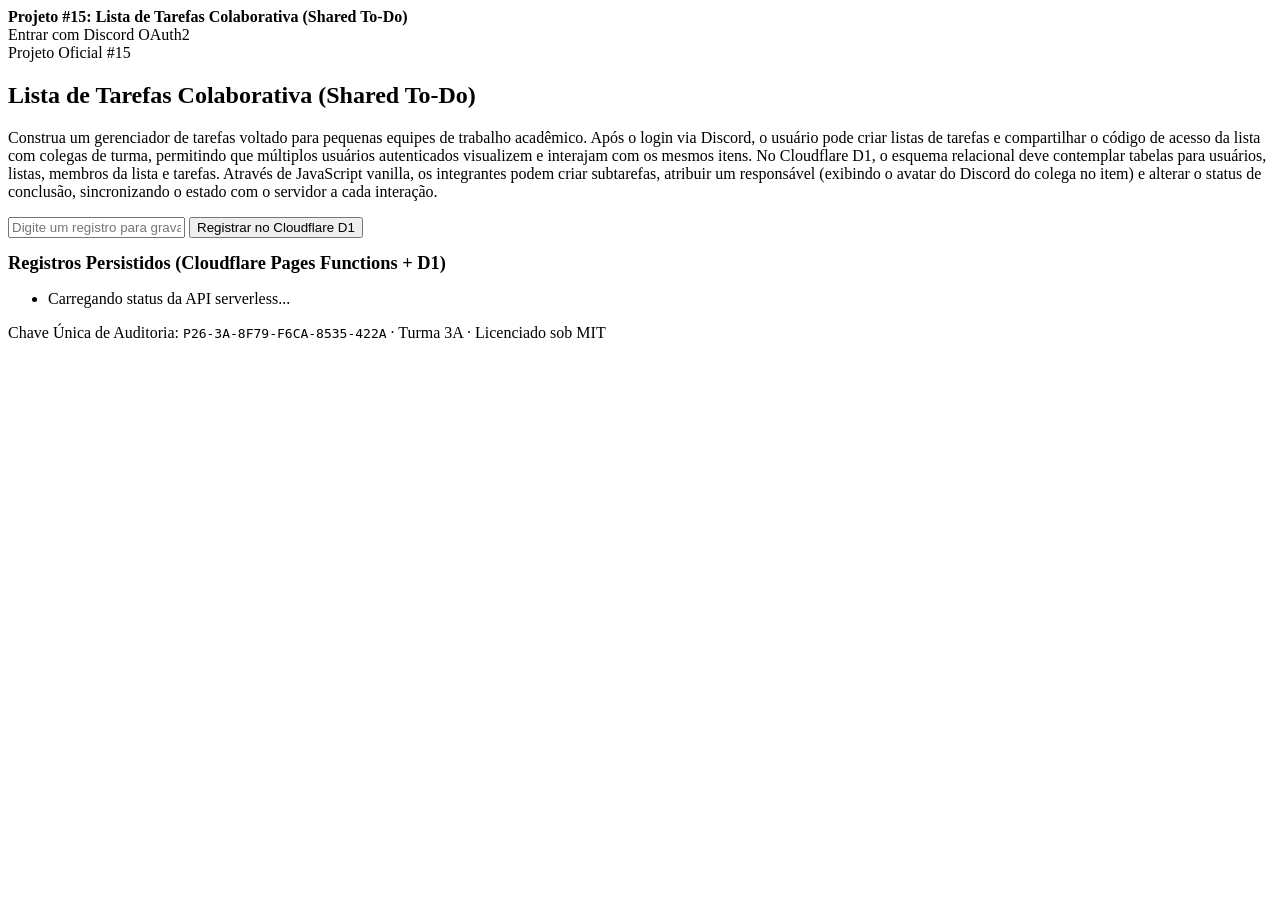
==== P26-3A-8F79-F6CA-8535-422A/public/index.html @ d95048e1 "Estrutura inicial P26-3A-8F79-F6CA-8535-422A: agentes, skills e Ponytail Co-Authored-By: Claude Opus" ====
<!doctype html>
<html lang="pt-BR">
<head>
  <meta charset="utf-8">
  <meta name="viewport" content="width=device-width, initial-scale=1">
  <title>Projeto #15 — P26-3A-8F79-F6CA-8535-422A</title>
  <link rel="stylesheet" href="/styles.css">
</head>
<body>
  <header class="topbar">
    <div class="topbar-inner">
      <div>
        <strong>Projeto #15: Lista de Tarefas Colaborativa (Shared To-Do)</strong>
      </div>
      <div class="discord-badge" id="discordProfile">
        <a id="discordLoginLink" href="/api/auth/discord" style="color:inherit;text-decoration:none;">
          <span id="discordUserText">Entrar com Discord OAuth2</span>
        </a>
      </div>
    </div>
  </header>

  <main>
    <section class="card">
      <span class="pill">Projeto Oficial #15</span>
      <h1>Lista de Tarefas Colaborativa (Shared To-Do)</h1>
      <p class="desc">Construa um gerenciador de tarefas voltado para pequenas equipes de trabalho acadêmico. Após o login via Discord, o usuário pode criar listas de tarefas e compartilhar o código de acesso da lista com colegas de turma, permitindo que múltiplos usuários autenticados visualizem e interajam com os mesmos itens. No Cloudflare D1, o esquema relacional deve contemplar tabelas para usuários, listas, membros da lista e tarefas. Através de JavaScript vanilla, os integrantes podem criar subtarefas, atribuir um responsável (exibindo o avatar do Discord do colega no item) e alterar o status de conclusão, sincronizando o estado com o servidor a cada interação.</p>

      <div class="form-row">
        <input class="input-text" id="recordInput" type="text" placeholder="Digite um registro para gravar na Cloudflare Function + D1...">
        <button class="btn-primary" id="sendBtn" type="button">Registrar no Cloudflare D1</button>
      </div>
      <div id="statusMessage" style="font-size:0.88rem;font-weight:700;color:#166534;margin-bottom:0.75rem;"></div>
    </section>

    <section class="card">
      <h2 style="font-size:1.15rem;font-weight:800;margin-bottom:0.85rem;">Registros Persistidos (Cloudflare Pages Functions + D1)</h2>
      <ul class="records-list" id="recordsList">
        <li>Carregando status da API serverless...</li>
      </ul>
    </section>
  </main>

  <footer id="projectFooter">
    Chave Única de Auditoria: <code>P26-3A-8F79-F6CA-8535-422A</code> · Turma 3A · Licenciado sob MIT
  </footer>

  <script src="/app.js"></script>
</body>
</html>
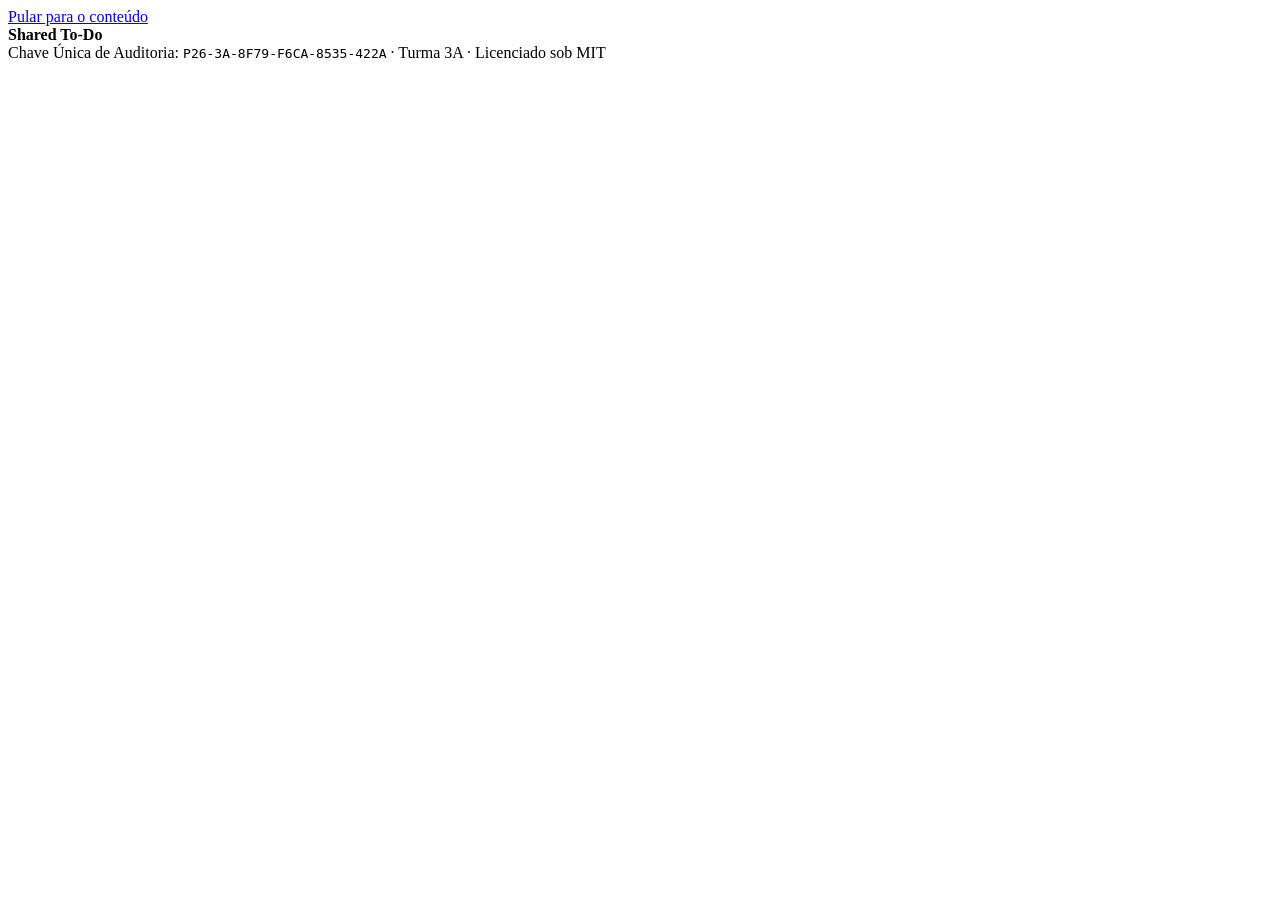
==== commit 139816d7: "Implementa Shared To-Do (P26-3A-8F79-F6CA-8535-422A) Backend (Pages Functions + D1 + Discord OAuth2)" ====
--- a/P26-3A-8F79-F6CA-8535-422A/public/index.html
+++ b/P26-3A-8F79-F6CA-8535-422A/public/index.html
@@ -3,48 +3,104 @@
 <head>
   <meta charset="utf-8">
   <meta name="viewport" content="width=device-width, initial-scale=1">
-  <title>Projeto #15 — P26-3A-8F79-F6CA-8535-422A</title>
+  <title>Shared To-Do — P26-3A-8F79-F6CA-8535-422A</title>
   <link rel="stylesheet" href="/styles.css">
 </head>
 <body>
+  <a class="skip" href="#conteudo">Pular para o conteúdo</a>
+
   <header class="topbar">
     <div class="topbar-inner">
-      <div>
-        <strong>Projeto #15: Lista de Tarefas Colaborativa (Shared To-Do)</strong>
-      </div>
-      <div class="discord-badge" id="discordProfile">
-        <a id="discordLoginLink" href="/api/auth/discord" style="color:inherit;text-decoration:none;">
-          <span id="discordUserText">Entrar com Discord OAuth2</span>
-        </a>
+      <strong class="brand">Shared To-Do</strong>
+      <div class="profile" id="profile" hidden>
+        <img id="meAvatar" class="avatar" src="" alt="" width="32" height="32">
+        <span id="meName"></span>
+        <button type="button" class="btn-ghost" id="logoutBtn">Sair</button>
       </div>
     </div>
   </header>
 
-  <main>
-    <section class="card">
-      <span class="pill">Projeto Oficial #15</span>
-      <h1>Lista de Tarefas Colaborativa (Shared To-Do)</h1>
-      <p class="desc">Construa um gerenciador de tarefas voltado para pequenas equipes de trabalho acadêmico. Após o login via Discord, o usuário pode criar listas de tarefas e compartilhar o código de acesso da lista com colegas de turma, permitindo que múltiplos usuários autenticados visualizem e interajam com os mesmos itens. No Cloudflare D1, o esquema relacional deve contemplar tabelas para usuários, listas, membros da lista e tarefas. Através de JavaScript vanilla, os integrantes podem criar subtarefas, atribuir um responsável (exibindo o avatar do Discord do colega no item) e alterar o status de conclusão, sincronizando o estado com o servidor a cada interação.</p>
+  <main id="conteudo">
+    <div id="aviso" class="aviso" role="status" aria-live="polite"></div>
 
-      <div class="form-row">
-        <input class="input-text" id="recordInput" type="text" placeholder="Digite um registro para gravar na Cloudflare Function + D1...">
-        <button class="btn-primary" id="sendBtn" type="button">Registrar no Cloudflare D1</button>
-      </div>
-      <div id="statusMessage" style="font-size:0.88rem;font-weight:700;color:#166534;margin-bottom:0.75rem;"></div>
+    <!-- Tela deslogada -->
+    <section id="loginView" class="card login" hidden>
+      <h1>Tarefas da equipe, num lugar só</h1>
+      <p>Crie listas para os trabalhos da turma, compartilhe o código de acesso com os colegas e
+        acompanhem juntos quem faz o quê: subtarefas, responsáveis com avatar do Discord e progresso em tempo real.</p>
+      <p id="authError" class="erro" role="alert" hidden></p>
+      <a class="btn-primary btn-discord" href="/api/auth/discord">Entrar com Discord</a>
     </section>
 
-    <section class="card">
-      <h2 style="font-size:1.15rem;font-weight:800;margin-bottom:0.85rem;">Registros Persistidos (Cloudflare Pages Functions + D1)</h2>
-      <ul class="records-list" id="recordsList">
-        <li>Carregando status da API serverless...</li>
-      </ul>
-    </section>
+    <!-- Tela logada -->
+    <div id="appView" class="layout" hidden>
+      <aside class="card painel" aria-labelledby="minhasListasTitulo">
+        <h2 id="minhasListasTitulo">Minhas listas</h2>
+        <ul id="listas" class="listas"></ul>
+        <p id="semListas" class="vazio" hidden>Você ainda não participa de nenhuma lista.</p>
+
+        <form id="novaListaForm" class="mini-form">
+          <label for="novaListaNome">Nova lista</label>
+          <div class="linha">
+            <input id="novaListaNome" name="name" type="text" maxlength="80" required placeholder="Ex.: TCC — Grupo 3">
+            <button type="submit" class="btn-primary">Criar</button>
+          </div>
+        </form>
+
+        <form id="entrarForm" class="mini-form">
+          <label for="entrarCodigo">Entrar com código</label>
+          <div class="linha">
+            <input id="entrarCodigo" name="code" type="text" required autocomplete="off" autocapitalize="characters" placeholder="Ex.: K7QX9M2P">
+            <button type="submit" class="btn-primary">Entrar</button>
+          </div>
+        </form>
+      </aside>
+
+      <section id="listaView" class="card lista" aria-labelledby="listaNome">
+        <p id="listaVazia" class="vazio">Escolha uma lista ao lado, crie uma nova ou entre com um código.</p>
+
+        <div id="listaConteudo" hidden>
+          <div class="lista-topo">
+            <h2 id="listaNome" tabindex="-1"></h2>
+            <div class="codigo">
+              <span>Código de acesso:</span>
+              <code id="listaCodigo"></code>
+              <button type="button" class="btn-ghost" id="copiarBtn">Copiar código</button>
+            </div>
+          </div>
+
+          <div class="progresso">
+            <label for="listaProgresso" id="listaProgressoTexto"></label>
+            <progress id="listaProgresso" value="0" max="1"></progress>
+          </div>
+
+          <h3>Membros</h3>
+          <ul id="membros" class="membros"></ul>
+
+          <form id="novaTarefaForm" class="tarefa-form">
+            <div class="campo">
+              <label for="novaTarefaTitulo">Nova tarefa</label>
+              <input id="novaTarefaTitulo" type="text" maxlength="200" required placeholder="O que precisa ser feito?">
+            </div>
+            <div class="campo">
+              <label for="novaTarefaResp">Responsável (opcional)</label>
+              <select id="novaTarefaResp"></select>
+            </div>
+            <button type="submit" class="btn-primary">Adicionar</button>
+          </form>
+
+          <h3>Tarefas</h3>
+          <ul id="tarefas" class="tarefas"></ul>
+          <p id="semTarefas" class="vazio" hidden>Nenhuma tarefa ainda.</p>
+        </div>
+      </section>
+    </div>
   </main>
 
   <footer id="projectFooter">
     Chave Única de Auditoria: <code>P26-3A-8F79-F6CA-8535-422A</code> · Turma 3A · Licenciado sob MIT
   </footer>
 
-  <script src="/app.js"></script>
+  <script src="/app.js" defer></script>
 </body>
 </html>
